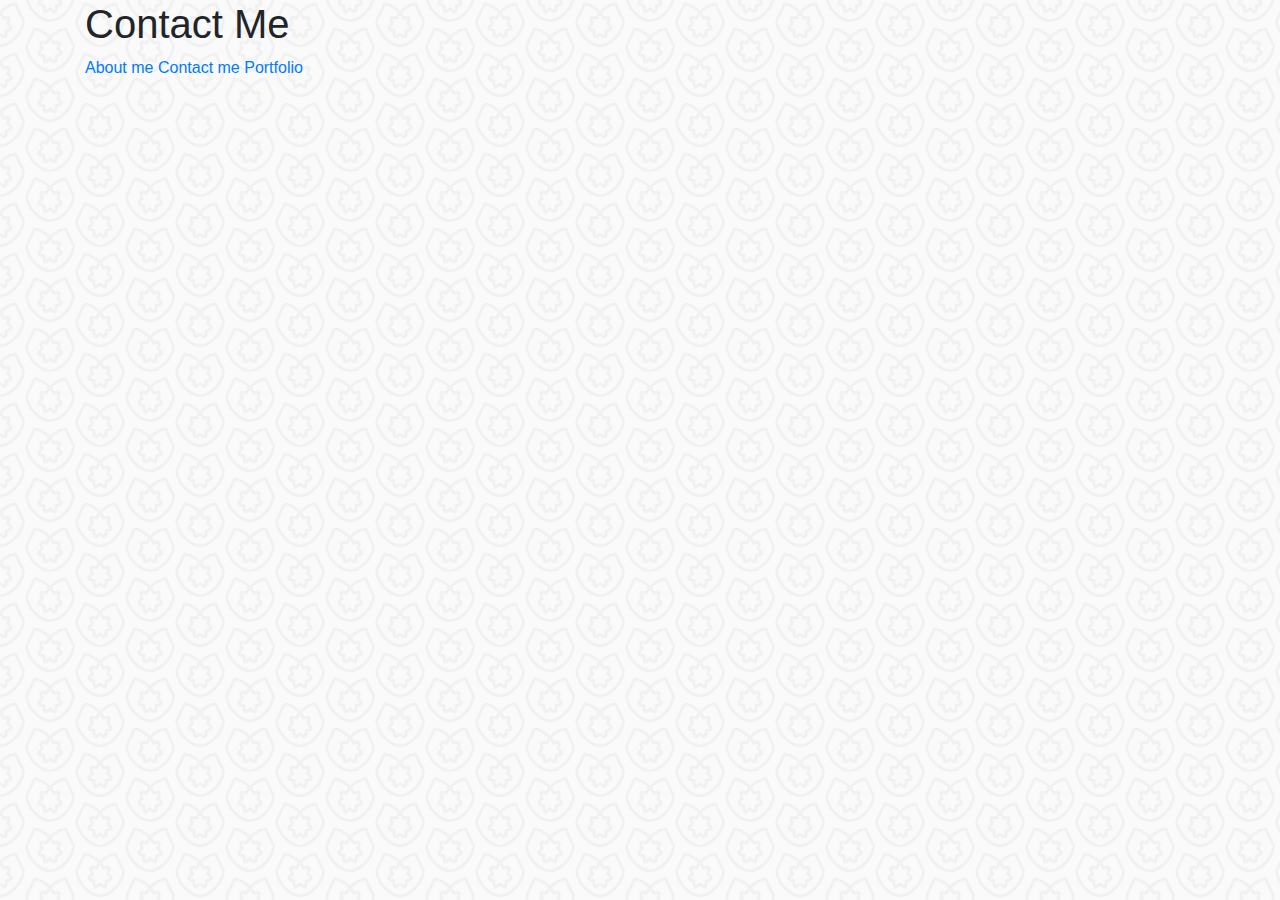
==== contactme-bootstrap.htm @ bca525ef "First push" ====
<!DOCTYPE html>
<html lang="en">
<head>
    <meta charset="UTF-8">
    <meta name="viewport" content="width=device-width, initial-scale=1.0">
    <meta http-equiv="X-UA-Compatible" content="ie=edge">
    <title>Bootstrap-Contactme</title>
    <link rel="stylesheet" href="https://maxcdn.bootstrapcdn.com/bootstrap/4.0.0/css/bootstrap.min.css" integrity="sha384-Gn5384xqQ1aoWXA+058RXPxPg6fy4IWvTNh0E263XmFcJlSAwiGgFAW/dAiS6JXm" crossorigin="anonymous">
    <link rel="stylesheet" href="Homework2.css" type="text/css">
</head>
<body class="body">
    <div class="container">
        <div class="row">
            <div class="col-3">
                <h1>Contact Me</h1> 
                    <nav>
                        <a href="index-bootstrap.html">About me</a>
                        <a href="contactme-bootstrap.htm">Contact me</a>
                        <a href="bootstrap-portfolio.html">Portfolio</a>
                    </nav>
                </div>
            </div>
        </div>
    </div>
    
</body>
</html>
---- Homework2.css ----
.body{
    background-image: url("lilypads.png")
}
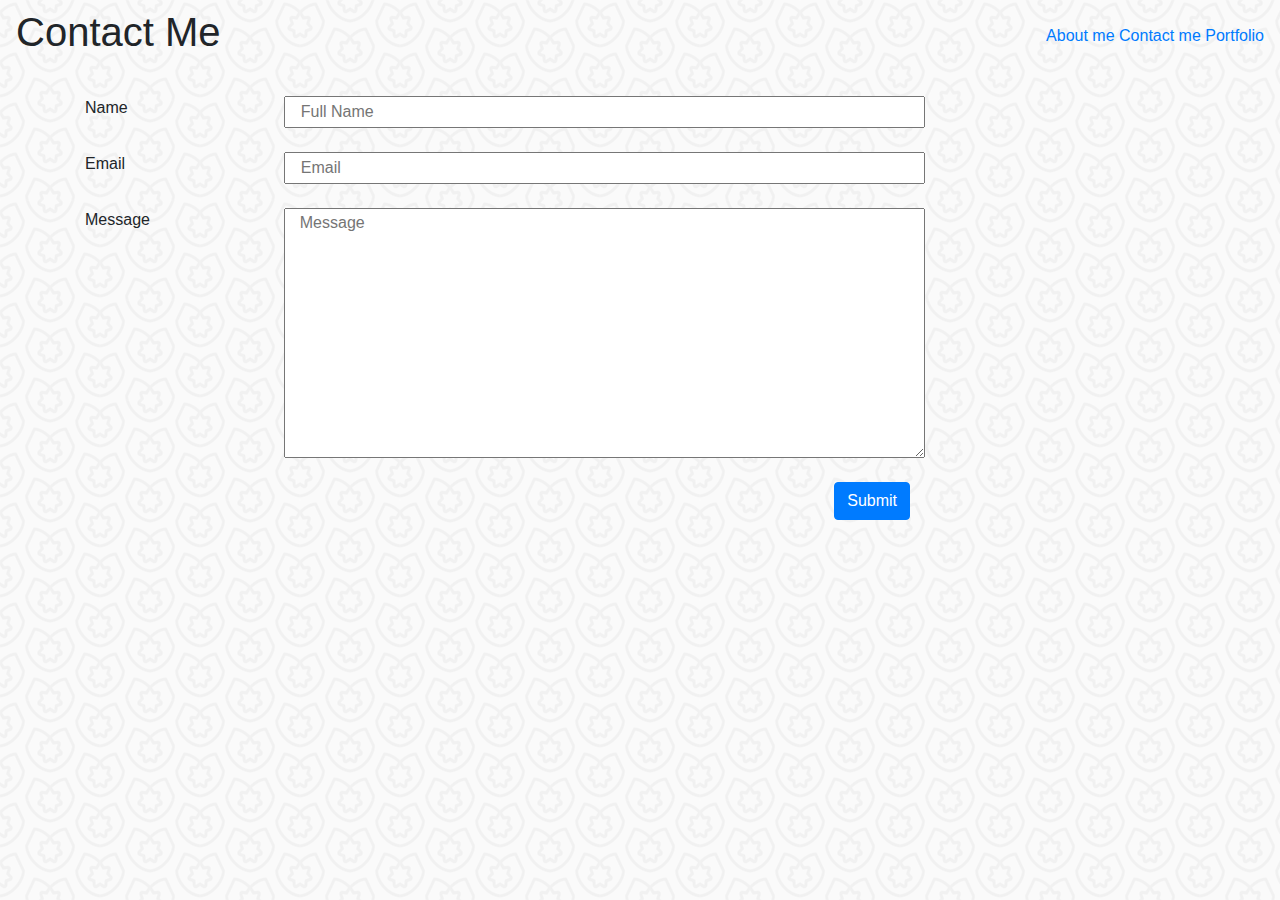
==== commit b4532e30: "made lots of progress over the weekend" ====
--- a/contactme-bootstrap.htm
+++ b/contactme-bootstrap.htm
@@ -1,27 +1,65 @@
 <!DOCTYPE html>
 <html lang="en">
+
 <head>
     <meta charset="UTF-8">
     <meta name="viewport" content="width=device-width, initial-scale=1.0">
     <meta http-equiv="X-UA-Compatible" content="ie=edge">
     <title>Bootstrap-Contactme</title>
-    <link rel="stylesheet" href="https://maxcdn.bootstrapcdn.com/bootstrap/4.0.0/css/bootstrap.min.css" integrity="sha384-Gn5384xqQ1aoWXA+058RXPxPg6fy4IWvTNh0E263XmFcJlSAwiGgFAW/dAiS6JXm" crossorigin="anonymous">
+    <link rel="stylesheet" href="https://maxcdn.bootstrapcdn.com/bootstrap/4.0.0/css/bootstrap.min.css"
+        integrity="sha384-Gn5384xqQ1aoWXA+058RXPxPg6fy4IWvTNh0E263XmFcJlSAwiGgFAW/dAiS6JXm" crossorigin="anonymous">
     <link rel="stylesheet" href="Homework2.css" type="text/css">
 </head>
+
 <body class="body">
+    <div class="navbar navbar-expand-lg">
+        <h1 class="mr-auto">Contact Me</h1>
+        <nav>
+            <a href="index-bootstrap.html">About me</a>
+            <a href="contactme-bootstrap.htm">Contact me</a>
+            <a href="bootstrap-portfolio.html">Portfolio</a>
+        </nav>
+    </div>
+    </div>
+    </div>
+    <div class="container">
+    </div>
     <div class="container">
         <div class="row">
-            <div class="col-3">
-                <h1>Contact Me</h1> 
-                    <nav>
-                        <a href="index-bootstrap.html">About me</a>
-                        <a href="contactme-bootstrap.htm">Contact me</a>
-                        <a href="bootstrap-portfolio.html">Portfolio</a>
-                    </nav>
+            <div class="col-9">
+                <form action="/action_page.pnp"></form>
+                <div class="row">
+                    <div class="col-12">
+                        <div class="row mt-4">
+                            <label class="col-3" for="fname">Name</label>
+                            <input class="col-9" type="text" class="textbox" name="Name" placeholder="Full Name">
+                        </div>
+                    </div>
+                    <div class="col-12">
+                        <div class="row mt-4">
+                            <label class="col-3" for="Email">Email</label>
+                            <input class="col-9" type="text" class="textbox" name="email" placeholder="Email">
+                        </div>
+                    </div>
+                    <div class="col-12">
+                        <div class="row mt-4">
+                            <label class="col-3" for="Message">Message</label>
+                            <textarea class="col-9 mytextarea" type="text" class="textbox" name="Message"
+                                placeholder="Message"></textarea>
+                        </div>
+                        <div class="row">
+                            <div class="col-12 mt-4">
+                                <div class="text-right">
+                                    <button type="submit" class="btn btn-primary">Submit</button>
+                                </div>
+                            </div>
+                        </div>
+                    </div>
                 </div>
             </div>
         </div>
     </div>
-    
+
 </body>
+
 </html>--- a/Homework2.css
+++ b/Homework2.css
@@ -1,3 +1,6 @@
 .body{
     background-image: url("lilypads.png")
 }
+.mytextarea{
+    height: 250px;
+}